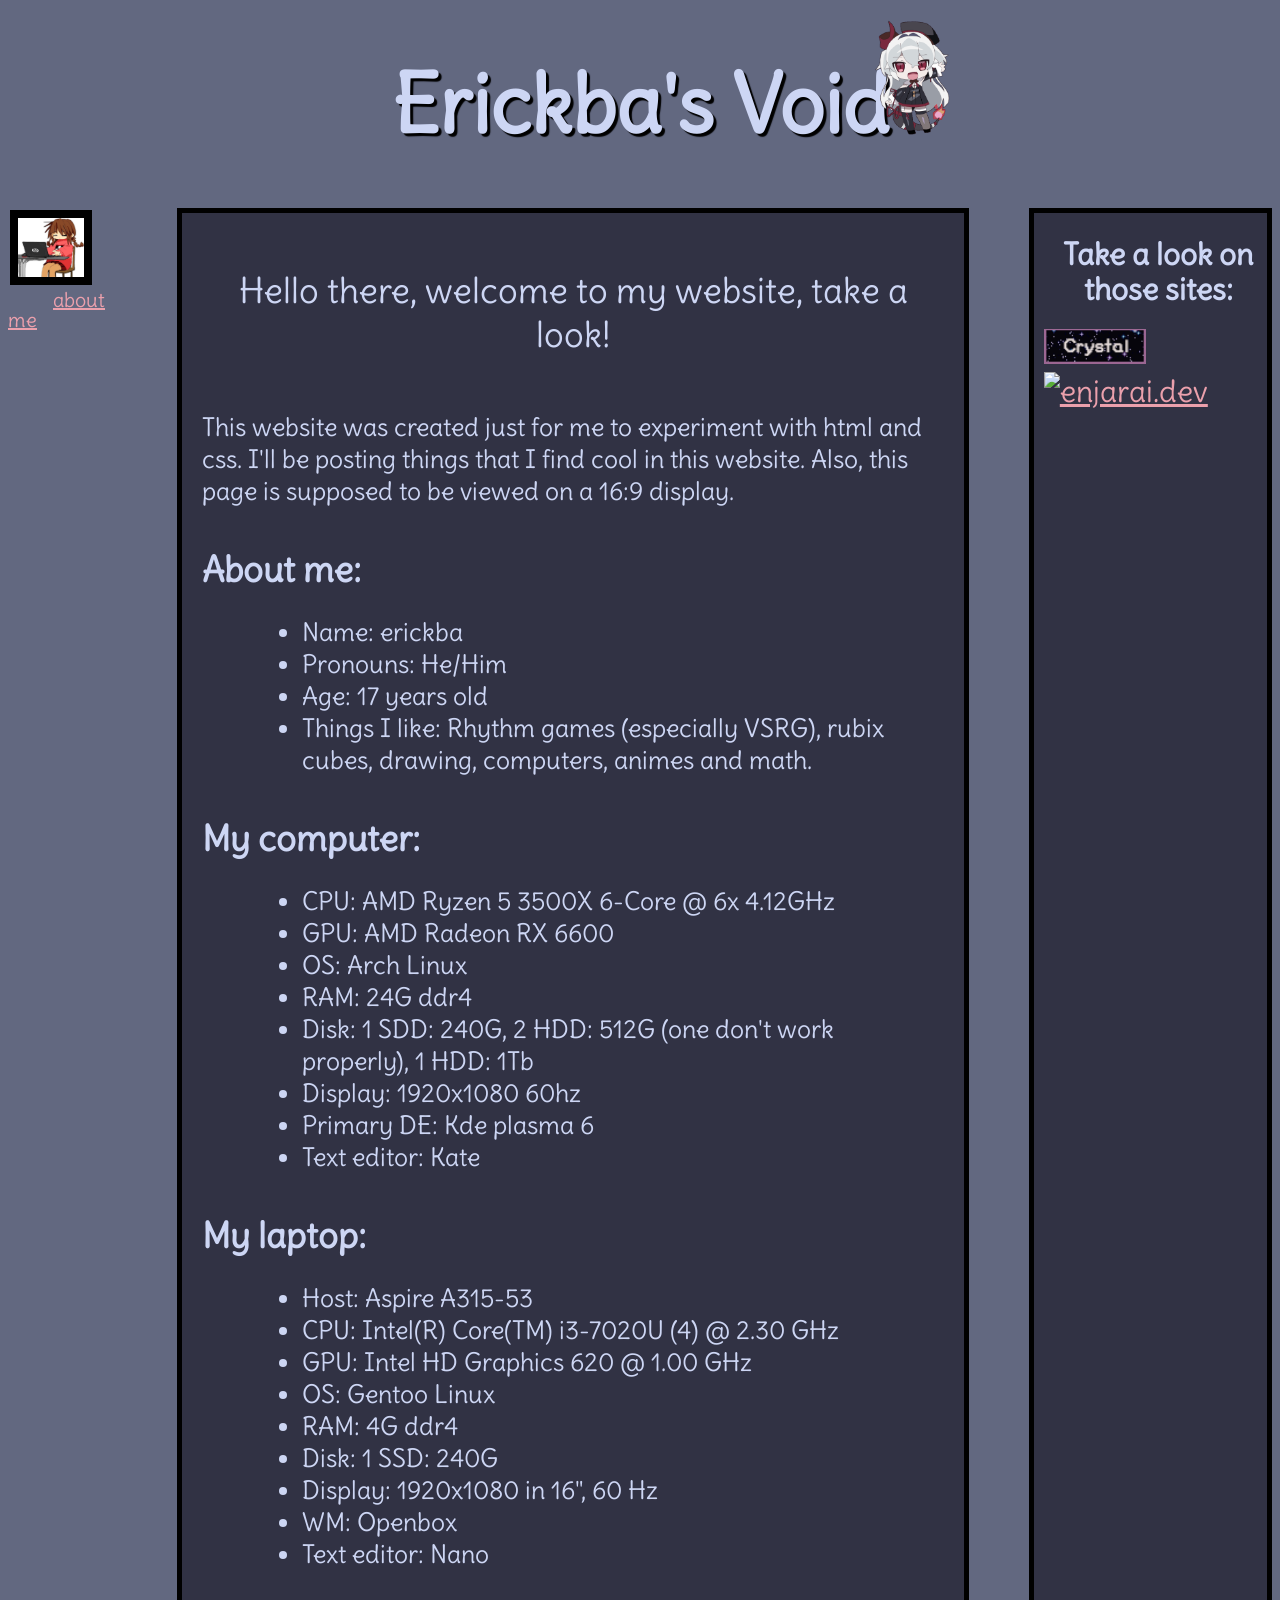
==== index.html @ ce29718e "MORE BUTTONS!" ====
<!doctype html>
<html lang="en-US">
  <head>

    <meta charset="utf-8" />
    <meta name="viewport" content="width=device-width" />

    <title>-erickba`s void-</title>

    <link href="styles/style.css" rel="stylesheet" />
    <link href="styles/colors.css" rel="stylesheet" />
    <link rel="preconnect" href="https://fonts.googleapis.com" />
    <link rel="preconnect" href="https://fonts.gstatic.com" crossorigin />
    <link
  href="https://fonts.googleapis.com/css2?family=Delius&display=swap" rel="stylesheet" />

  </head>

  <body>

      <h1 class="Title1">
        Erickba's Void

<!-- left -->
	
	<a href="https://www.tumblr.com/colinarmistead/tagged/moe">
	<img
         id="GifMoe1"
         alt="cute moe dancing"
         src="Images/moe-colinarmistead.webp" />
	</a>
 
     </h1>

      <div class="box">
        <div class="left1">
            <ul class="informacao left1">
              <img
                class="ImagePfp"
                alt="Madotsuki from uminiki pfp"
                src="Images/pfp.jpg" />
              <li> <a id="aboutme" href="aboutme.html">about me </a> </li>
            </ul>
        </div>                      <!-- end do left -->

<!-- second -->

        <div class="second">
    <p class="second">
    Hello there, welcome to my website, take a look!
    </p>

    <p>
      This website was created just for me to experiment with html and css. I'll be posting things that I find cool in this website. Also, this page is supposed to be viewed on a 16:9 display.
    </p>

      <h1 class="aboutmetext">
        About me:
      </h1>

      <ul class="aboutmetext">
        <li>Name: erickba</li>
        <li>Pronouns: He/Him</li>
        <li>Age: 17 years old</li>
        <li>Things I like: Rhythm games (especially VSRG), rubix cubes, drawing, computers, animes and math.</li>
      </ul>

      <h1 class="aboutmetext">
        My computer:
      </h1>

       <ul class="aboutmetext">
        <li>CPU: AMD Ryzen 5 3500X 6-Core @ 6x 4.12GHz</li>
        <li>GPU: AMD Radeon RX 6600</li>
        <li>OS: Arch Linux</li>
        <li>RAM: 24G ddr4</li>
        <li>Disk: 1 SDD: 240G, 2 HDD: 512G (one don't work properly), 1 HDD: 1Tb</li>
        <li>Display: 1920x1080 60hz</li>
        <li>Primary DE: Kde plasma 6</li>
        <li>Text editor: Kate</li>
      </ul>

      <h1 class="aboutmetext">
        My laptop:
      </h1>
       <ul class="aboutmetext">
          <li>Host: Aspire A315-53</li>
          <li>CPU: Intel(R) Core(TM) i3-7020U (4) @ 2.30 GHz</li>
          <li>GPU: Intel HD Graphics 620 @ 1.00 GHz</li>
          <li>OS: Gentoo Linux</li>
          <li>RAM: 4G ddr4</li>
          <li>Disk: 1 SSD: 240G</li>
          <li>Display: 1920x1080 in 16", 60 Hz</li>
          <li>WM: Openbox</li>
          <li>Text editor: Nano</li>
       </ul>

        </div>    <!-- end do second -->

<!-- right1 -->

        <div class="right1">
	 <h1 class="right1">Take a look on those sites:</h1>

	<a href="https://crystal.tilde.institute/">
	 <img
	  alt="crystal.tilde.institute"
	  class="badge-right1"
	  src="Images/crystal.gif" </img>
	</a>

	<a href="https://enjarai.dev" target="_blank">
	<img
	 class="badge-right1" 
	 src="https://enjarai.dev/assets/my-button.png"
	 alt="enjarai.dev"/>
	</a>
	
        </div>    <!-- end do right -->

      </div> <!-- end do box -->


  </body>
</html>
---- styles/style.css ----
html {
    font-size: 30px;
    font-family: "Delius", cursive;
}

body {

}

.informacao {
    list-style-type: none;
    padding: 0px;
}

            /* Aboutme page */

ul.aboutme {
    float: right;
    padding: 10px 20px 20px 20px;
    border: none;
    width: 1000px;
    margin: 100px;
}

img.aboutme{
    float: inline-start;
}

.aboutme {
    padding: 10px 20px 20px 20px;
    border: 6px solid black;
    width: auto;
}

img.madotsuki {
    width: 30%;
    height: auto;
    border: 10px solid black;
}

#goback1 {
    line-height: 100px;
    margin: 30px;
}

            /* Principal Page */

h1.Title1 {
    font-size: 80px;
    text-align: center;
    text-shadow: 3px 3px 1px black;
}

h1.abouttitle {
    text-align: center;
}

            /* Flexboxes to align */

.box {
    width: 100%;
    display: flex;
    row-gap: 10px;
    column-gap: 2em;
    border: none;
}

.left1 {
    flex-basis: 14%;
    font-size: 20px;
    line-height: 20px;
    margin: 0px;
}

.second {
    text-align: center;
    flex-basis: 1200px;
    font-size: 25px;
    padding: 10px 20px 20px 20px;
    border: 5px solid black;
    text-align: left;
}

.right1 {
    padding: 2px 2px 2px 10px;
    border: 5px solid black;
}

h1.right1 {
    border: 0;
    flex-basis: 15%;
    margin-left: 0px;
    font-size: 30px;
    line-height: 35px;
    text-align: center;
}

img.badge-right1 {
    width: 46%;	
    height: auto;
}

p.second{
    text-align: center;
    font-size: 35px;
    border: 0px;
}

img.ImagePfp {
    border: 8px solid black;
    margin: 2%;
    width: 60%;
    height: auto;
}

#GifMoe1 {
    position: absolute;
    right: 25%;
    top: 2%;
    width: 7%;
    height: auto;
}

#aboutme {
    margin: 45px;
}

h1.aboutmetext {
    text-align: left;
    font-size: 35px;
    margin-top: 40px;
    margin-bottom: 20px;
}

ul.aboutmetext {
    margin-left: 60px;
}

img.esqueleto {
    margin: -100px 1600px
}
---- styles/colors.css ----
html {
    background-color: #626880;
}

ul.aboutme, h1.Title1, .aboutme, h1.abouttitle, .box, .second {
    color: #cdd6f4;
}

a{
    color: #eba0ac;
}

.left1 {
    color: pink;
}

.right1 {
    color: #cdd6f4;
}

.second, .aboutme, .right1 {
    background-color: #313244;
}
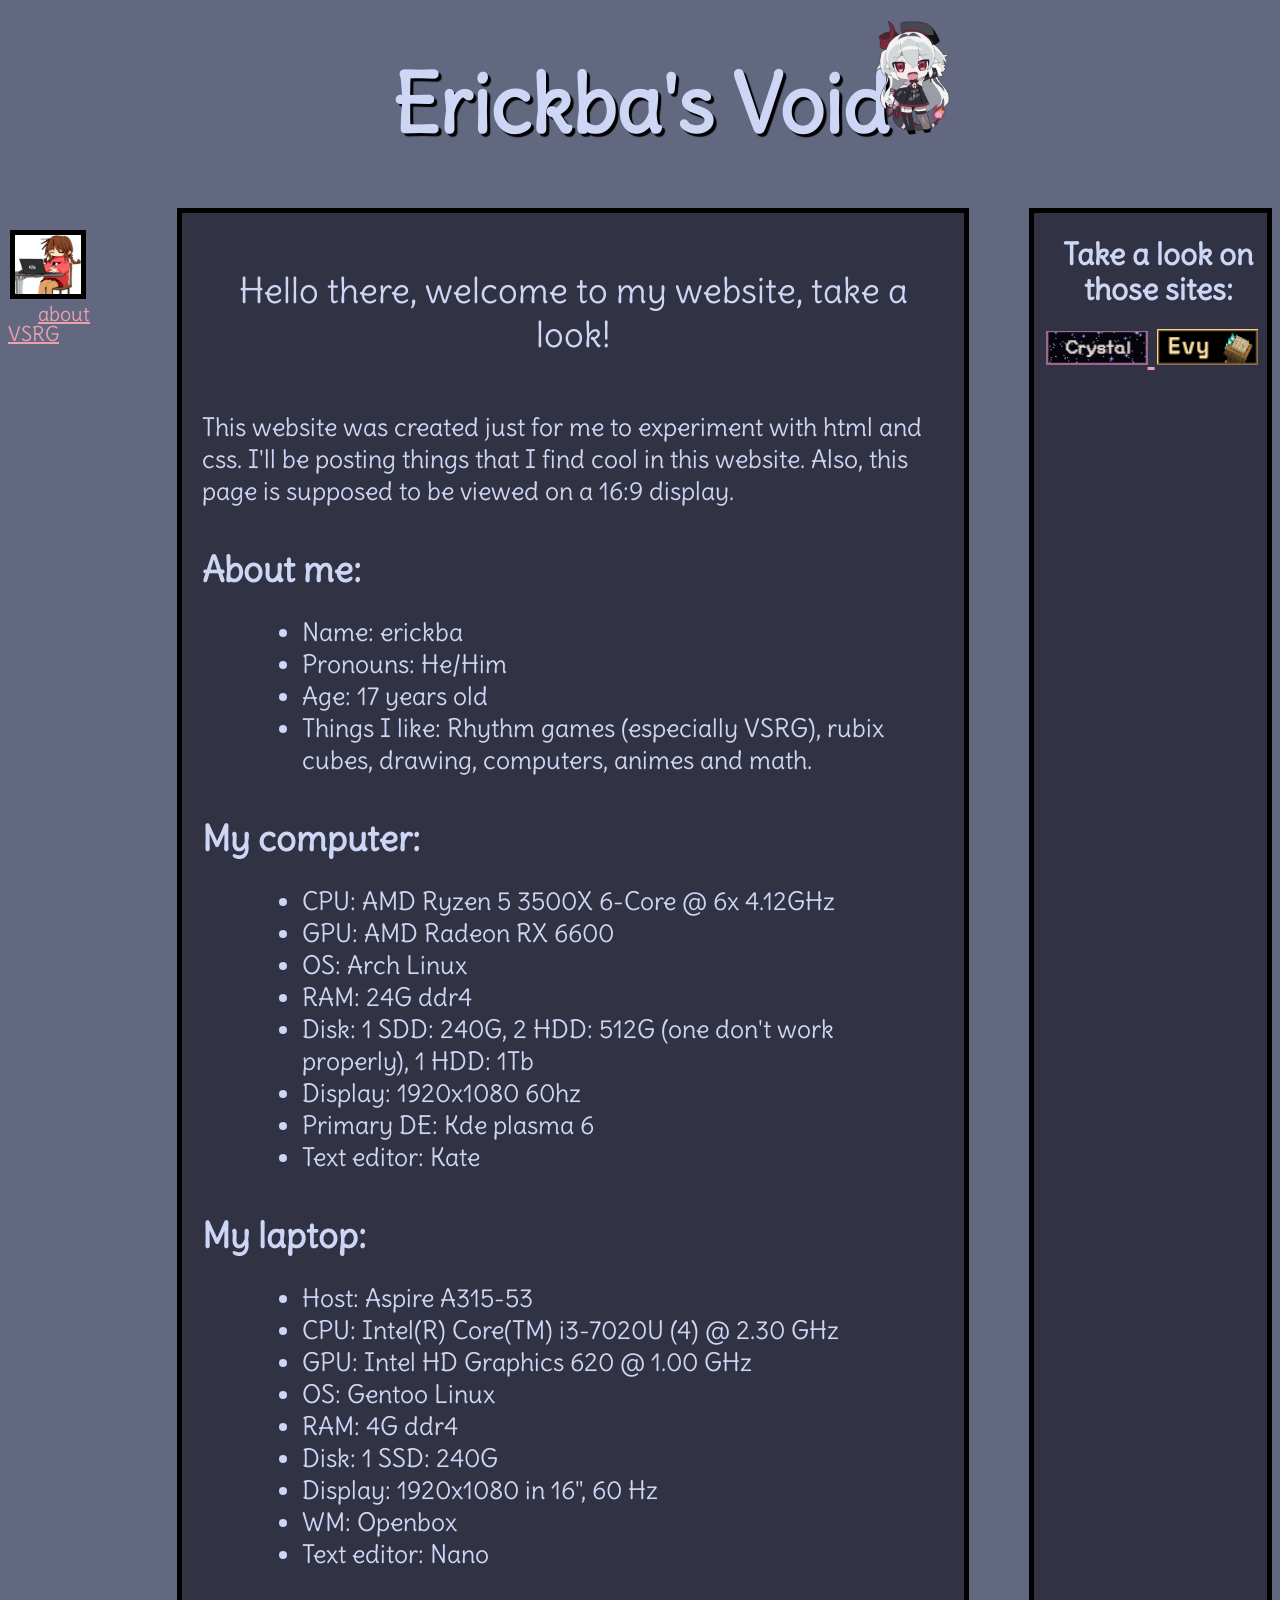
==== commit 37d50357: "More fixes on button, etc." ====
--- a/index.html
+++ b/index.html
@@ -36,10 +36,10 @@
         <div class="left1">
             <ul class="informacao left1">
               <img
-                class="ImagePfp"
+                class="Image-common"
                 alt="Madotsuki from uminiki pfp"
                 src="Images/pfp.jpg" />
-              <li> <a id="aboutme" href="aboutme.html">about me </a> </li>
+              <li> <a id="VSRG" href="aboutme.html">about VSRG</a> </li>
             </ul>
         </div>                      <!-- end do left -->
 
@@ -102,7 +102,7 @@
         <div class="right1">
 	 <h1 class="right1">Take a look on those sites:</h1>
 
-	<a href="https://crystal.tilde.institute/">
+	<a href="https://crystal.tilde.institute">
 	 <img
 	  alt="crystal.tilde.institute"
 	  class="badge-right1"
@@ -112,7 +112,7 @@
 	<a href="https://enjarai.dev" target="_blank">
 	<img
 	 class="badge-right1" 
-	 src="https://enjarai.dev/assets/my-button.png"
+	 src="Images/evy.png"
 	 alt="enjarai.dev"/>
 	</a>
 	
--- a/styles/style.css
+++ b/styles/style.css
@@ -69,7 +69,13 @@
     flex-basis: 14%;
     font-size: 20px;
     line-height: 20px;
-    margin: 0px;
+}
+
+img.Image-common {
+    border: 5px solid black;
+    margin: 2%;
+    width: 60%;
+    height: auto;
 }
 
 .second {
@@ -98,19 +104,13 @@
 img.badge-right1 {
     width: 46%;	
     height: auto;
+    margin-left: 2px;
 }
 
 p.second{
     text-align: center;
     font-size: 35px;
     border: 0px;
-}
-
-img.ImagePfp {
-    border: 8px solid black;
-    margin: 2%;
-    width: 60%;
-    height: auto;
 }
 
 #GifMoe1 {
@@ -121,8 +121,8 @@
     height: auto;
 }
 
-#aboutme {
-    margin: 45px;
+#VSRG {
+    margin: 30px;
 }
 
 h1.aboutmetext {
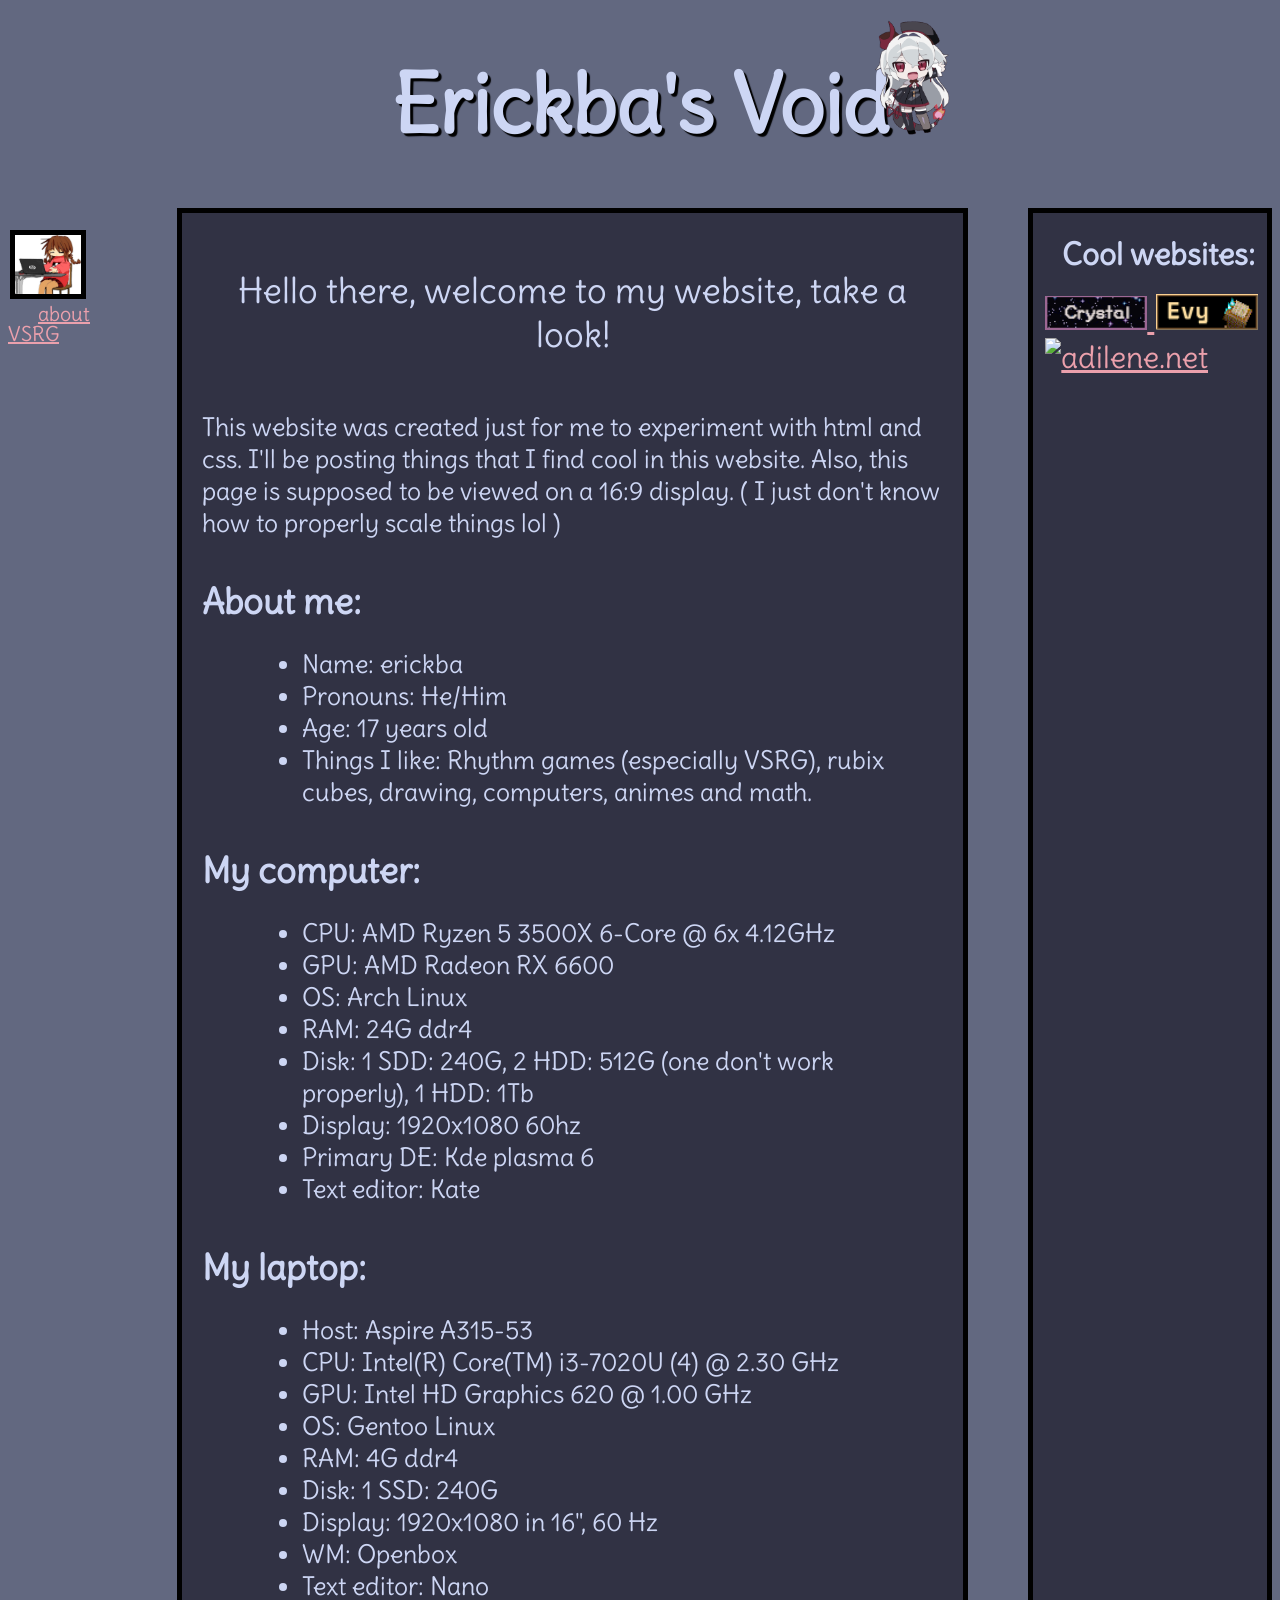
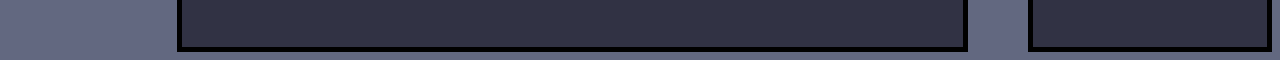
==== commit 1bb97c04: "idk just more buttons and fixes" ====
--- a/index.html
+++ b/index.html
@@ -51,7 +51,7 @@
     </p>
 
     <p>
-      This website was created just for me to experiment with html and css. I'll be posting things that I find cool in this website. Also, this page is supposed to be viewed on a 16:9 display.
+      This website was created just for me to experiment with html and css. I'll be posting things that I find cool in this website. Also, this page is supposed to be viewed on a 16:9 display. ( I just don't know how to properly scale things lol )
     </p>
 
       <h1 class="aboutmetext">
@@ -100,7 +100,7 @@
 <!-- right1 -->
 
         <div class="right1">
-	 <h1 class="right1">Take a look on those sites:</h1>
+	 <h1 class="right1">Cool websites:</h1>
 
 	<a href="https://crystal.tilde.institute">
 	 <img
@@ -115,6 +115,13 @@
 	 src="Images/evy.png"
 	 alt="enjarai.dev"/>
 	</a>
+
+	<a href="https://adilene.net/">
+	 <img
+	 class="badge-right1"
+	 src="https://adilene.net/images/sitebutton.gif"
+	 alt="adilene.net" />
+	</a>
 	
         </div>    <!-- end do right -->
 
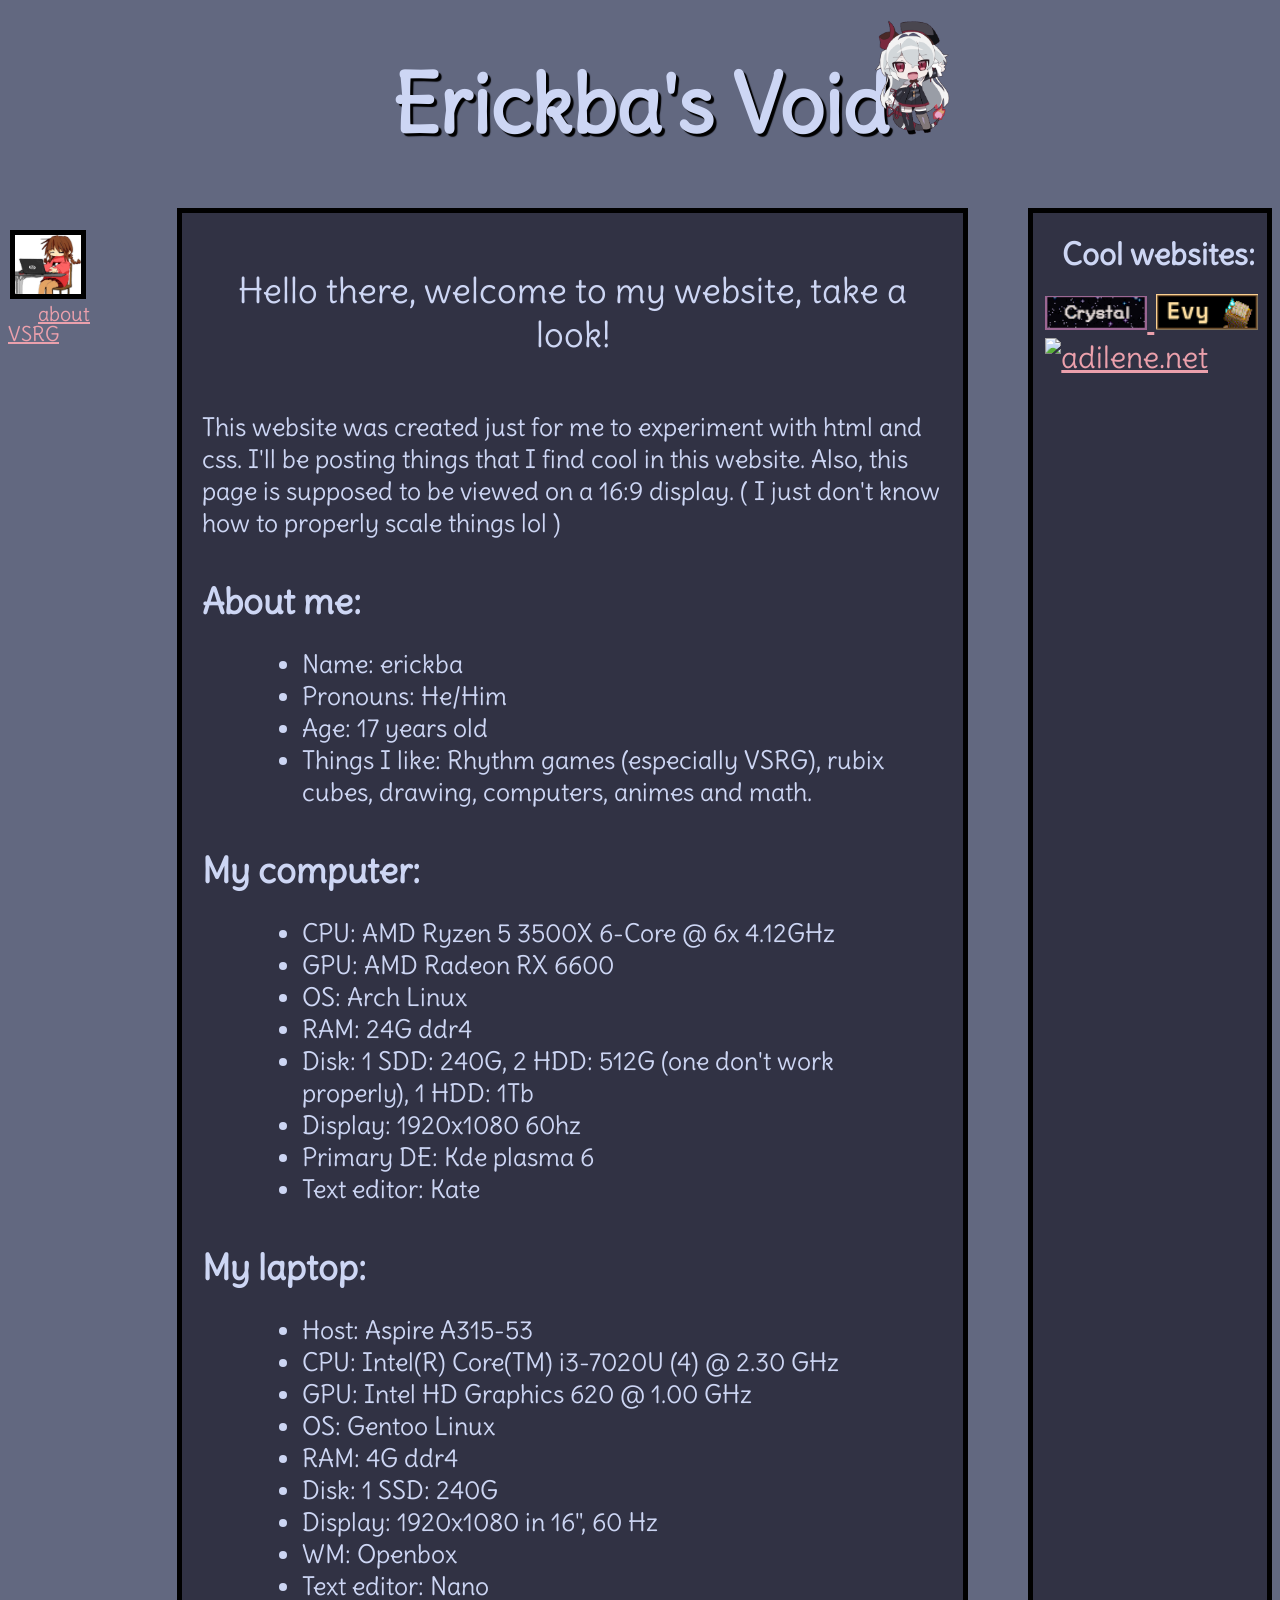
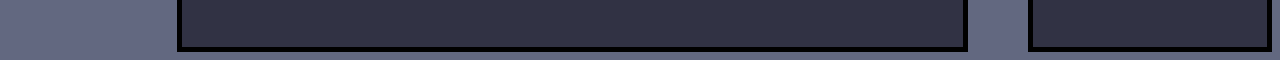
==== commit daceefa4: "Create the page about VSRG" ====
--- a/index.html
+++ b/index.html
@@ -39,7 +39,7 @@
                 class="Image-common"
                 alt="Madotsuki from uminiki pfp"
                 src="Images/pfp.jpg" />
-              <li> <a id="VSRG" href="aboutme.html">about VSRG</a> </li>
+              <li> <a id="VSRG" href="VSRG.html">about VSRG</a> </li>
             </ul>
         </div>                      <!-- end do left -->
 
--- a/styles/style.css
+++ b/styles/style.css
@@ -12,30 +12,35 @@
     padding: 0px;
 }
 
-            /* Aboutme page */
+            /* VSRG page */
 
-ul.aboutme {
-    float: right;
-    padding: 10px 20px 20px 20px;
-    border: none;
-    width: 1000px;
-    margin: 100px;
-}
-
-img.aboutme{
+img.VSRG{
     float: inline-start;
 }
 
-.aboutme {
+.VSRG {
     padding: 10px 20px 20px 20px;
     border: 6px solid black;
     width: auto;
+    display: flex;
+    row-gap: 4px;
+    column-gap: 1em;
+}
+
+.VSRGtext {
+    width: 100%;
+    margin-left: 10px;
+}
+
+#VSRGtitle {
+    text-align: center;
+    font-size: 35px;
 }
 
 img.madotsuki {
     width: 30%;
     height: auto;
-    border: 10px solid black;
+    border: 5px solid black;
 }
 
 #goback1 {
--- a/styles/colors.css
+++ b/styles/colors.css
@@ -2,7 +2,7 @@
     background-color: #626880;
 }
 
-ul.aboutme, h1.Title1, .aboutme, h1.abouttitle, .box, .second {
+ul.VSRG, h1.Title1, .VSRG, h1.abouttitle, .box, .second {
     color: #cdd6f4;
 }
 
@@ -18,6 +18,6 @@
     color: #cdd6f4;
 }
 
-.second, .aboutme, .right1 {
+.second, .VSRG, .right1 {
     background-color: #313244;
 }
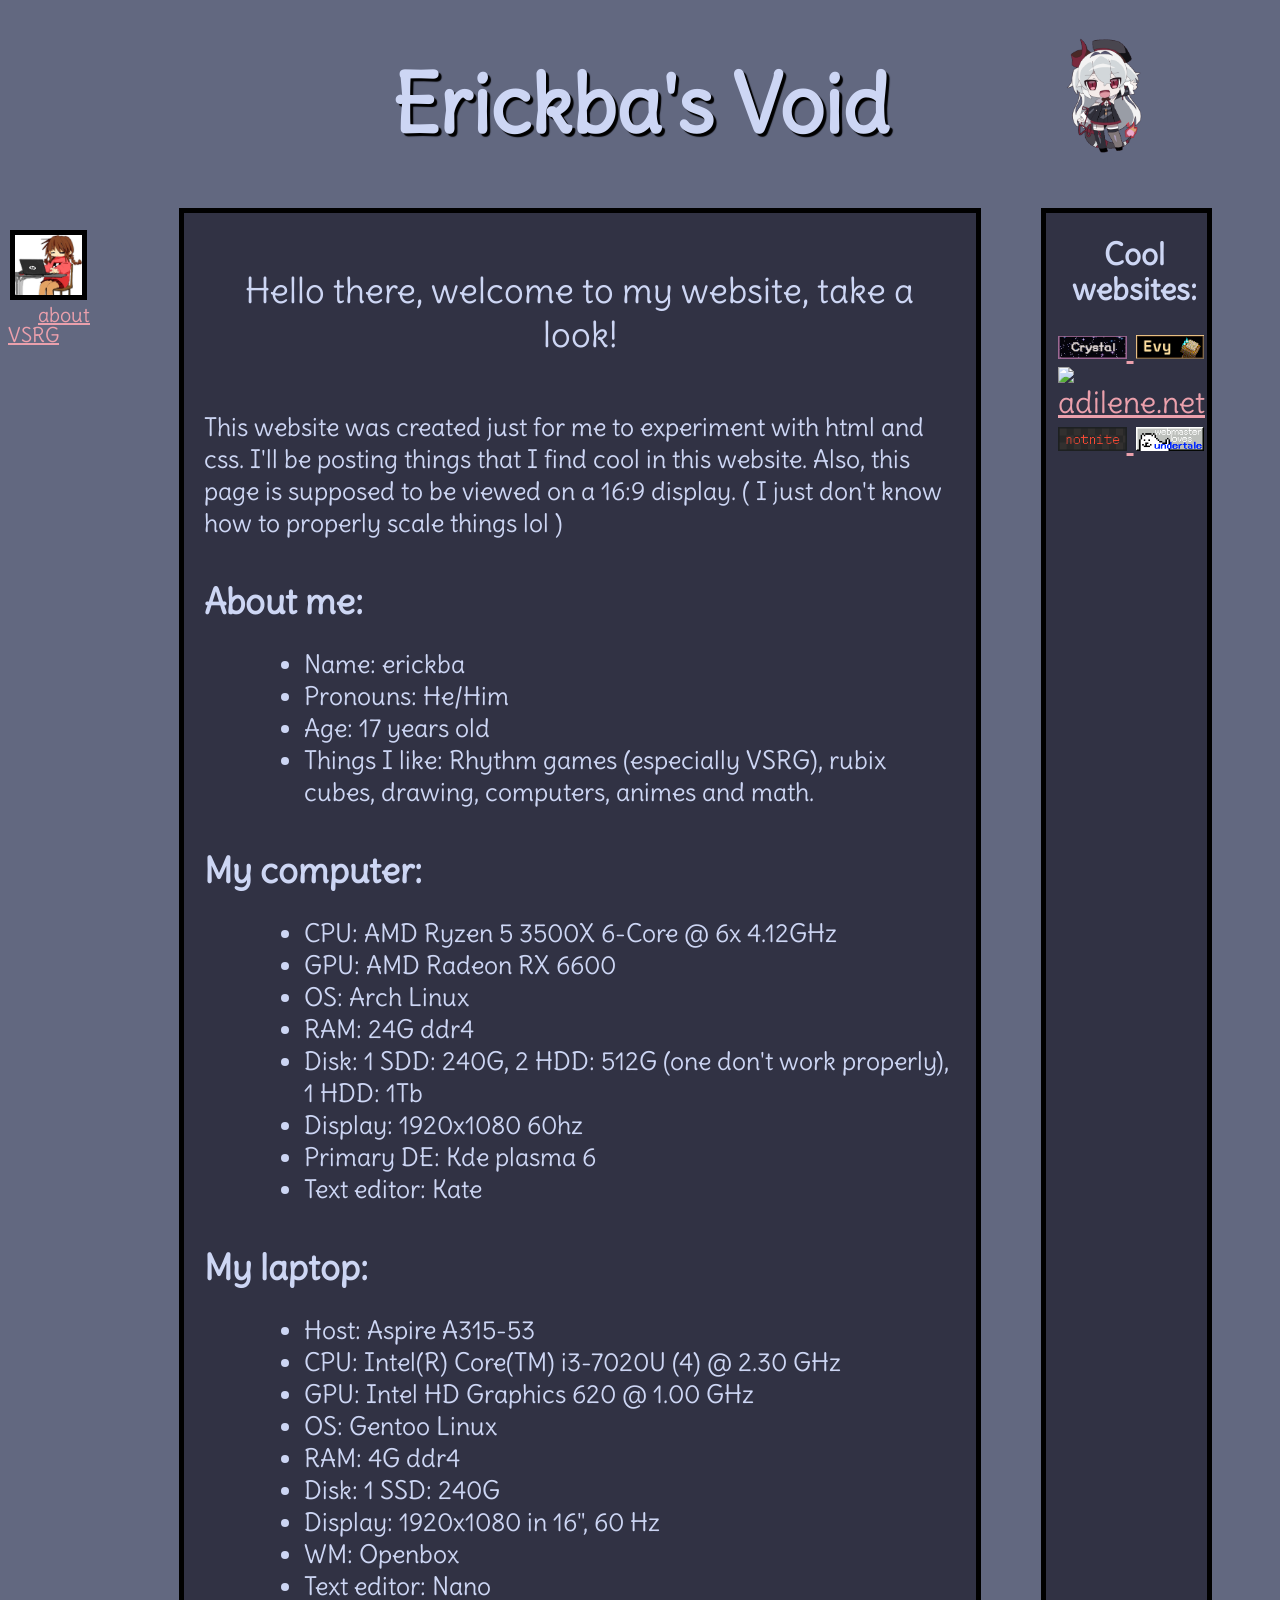
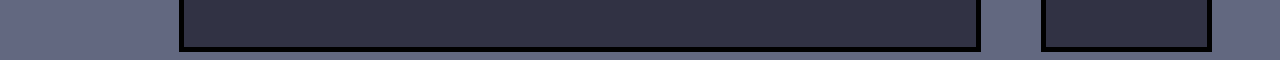
==== commit 6411f977: "Add more buttons + fix some of the index layout" ====
--- a/index.html
+++ b/index.html
@@ -122,6 +122,18 @@
 	 src="https://adilene.net/images/sitebutton.gif"
 	 alt="adilene.net" />
 	</a>
+
+	<a href="https://notnite.com/">
+	 <img
+	 class="badge-right1"
+	 src="Images/notnite.png"
+	 alt="notnite.com" />
+
+	<a href="https://undertale.com/">
+         <img
+	 class="badge-right1"
+         src="Images/undertale.gif"
+         alt="undertale.com" />
 	
         </div>    <!-- end do right -->
 
--- a/styles/style.css
+++ b/styles/style.css
@@ -95,11 +95,12 @@
 .right1 {
     padding: 2px 2px 2px 10px;
     border: 5px solid black;
+    flex-shrink: 6;
 }
 
 h1.right1 {
     border: 0;
-    flex-basis: 15%;
+    flex-basis: 10%;
     margin-left: 0px;
     font-size: 30px;
     line-height: 35px;
@@ -120,8 +121,8 @@
 
 #GifMoe1 {
     position: absolute;
-    right: 25%;
-    top: 2%;
+    right: 10%;
+    top: 4%;
     width: 7%;
     height: auto;
 }
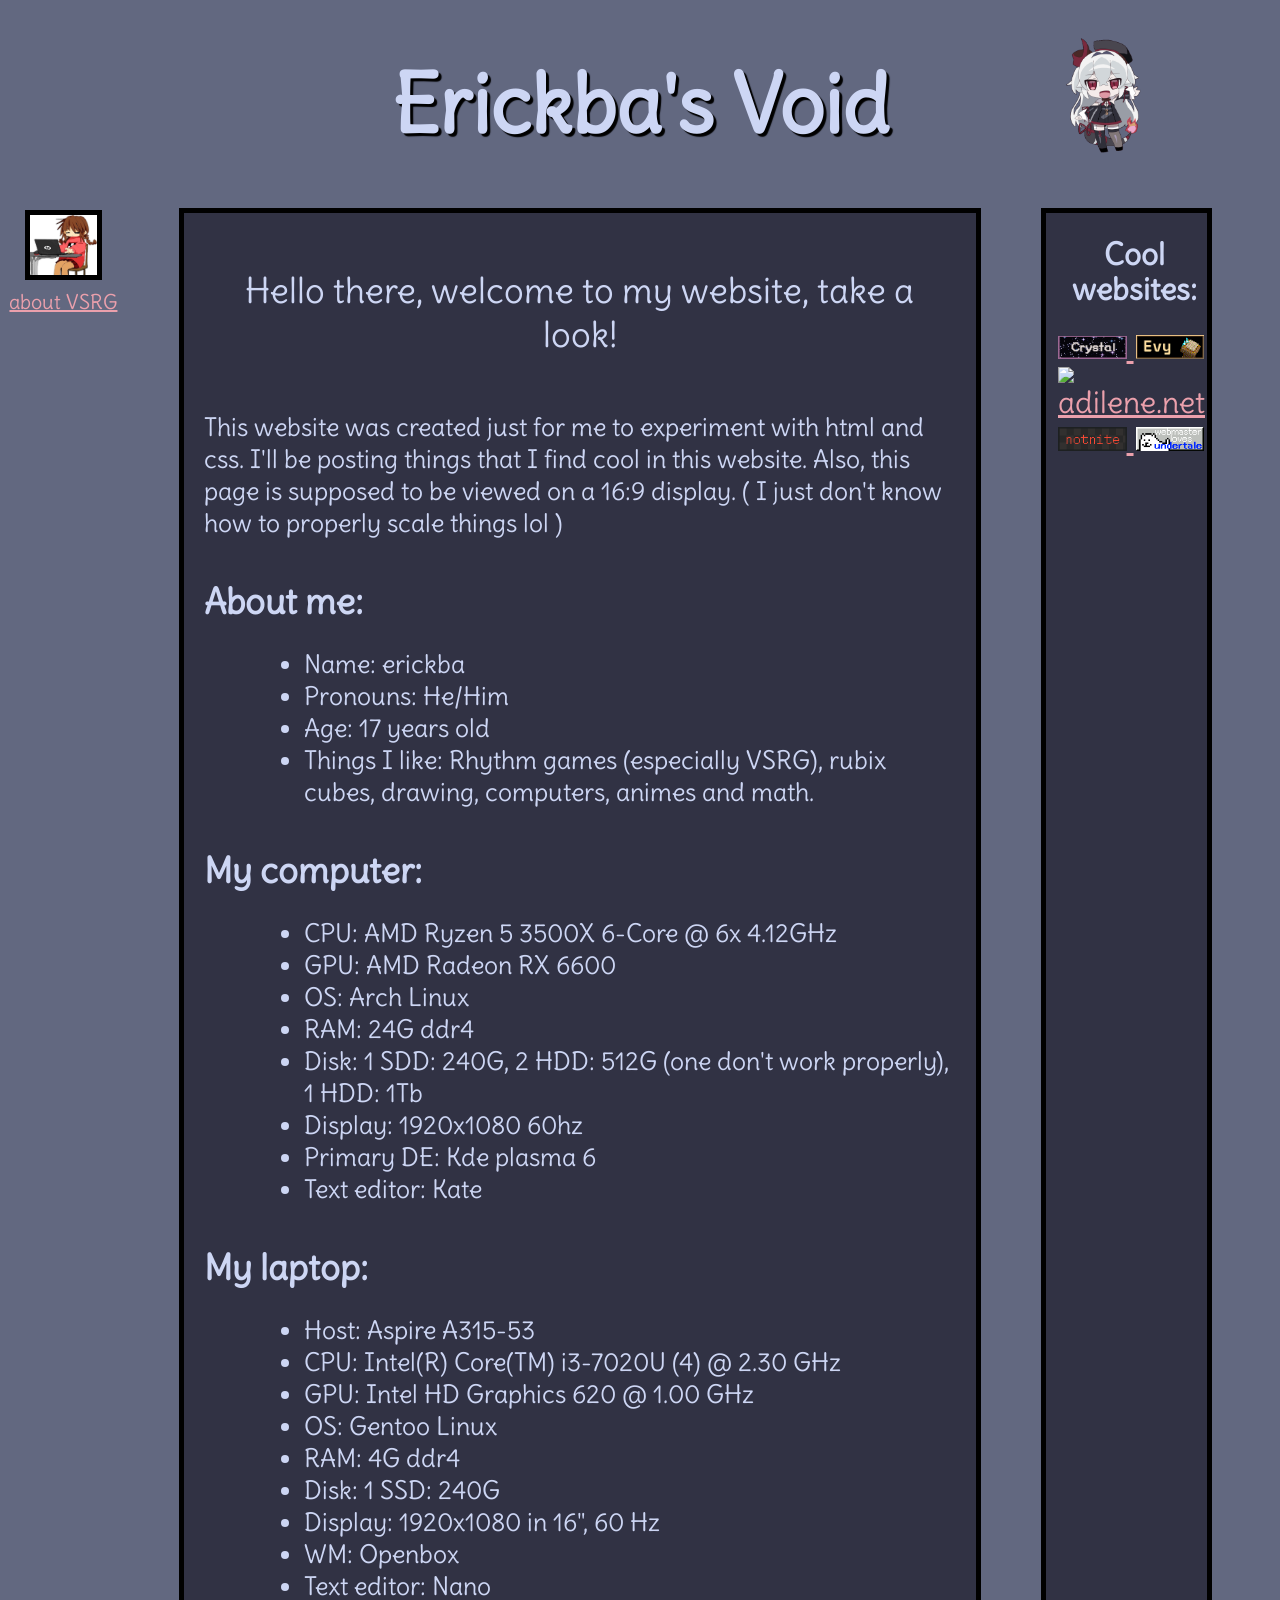
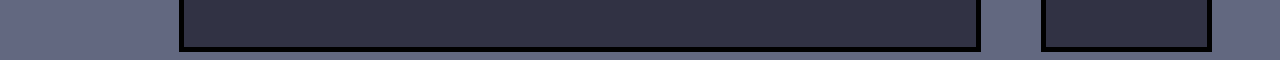
==== commit 6756b830: "more stetic changes" ====
--- a/index.html
+++ b/index.html
@@ -23,24 +23,17 @@
 
 <!-- left -->
 	
-	<a href="https://www.tumblr.com/colinarmistead/tagged/moe">
-	<img
-         id="GifMoe1"
-         alt="cute moe dancing"
-         src="Images/moe-colinarmistead.webp" />
-	</a>
- 
      </h1>
 
       <div class="box">
         <div class="left1">
-            <ul class="informacao left1">
-              <img
+           
+	   <div><img
                 class="Image-common"
                 alt="Madotsuki from uminiki pfp"
-                src="Images/pfp.jpg" />
-              <li> <a id="VSRG" href="VSRG.html">about VSRG</a> </li>
-            </ul>
+                src="Images/pfp.jpg"/>
+	   </div>
+	<p> <a id="VSRGlink" href="VSRG.html">about VSRG </a> </p>
         </div>                      <!-- end do left -->
 
 <!-- second -->
@@ -101,6 +94,13 @@
 
         <div class="right1">
 	 <h1 class="right1">Cool websites:</h1>
+	
+	<a href="https://www.tumblr.com/colinarmistead/tagged/moe">
+	<img
+         id="GifMoe1"
+         alt="cute moe dancing"
+         src="Images/moe-colinarmistead.webp" />
+	</a>
 
 	<a href="https://crystal.tilde.institute">
 	 <img
--- a/styles/style.css
+++ b/styles/style.css
@@ -73,7 +73,13 @@
 .left1 {
     flex-basis: 14%;
     font-size: 20px;
-    line-height: 20px;
+    line-height: 0px;
+    justify-content: center;
+    text-align:center;
+}
+
+#VSRGlink {
+    margin-top = 0;
 }
 
 img.Image-common {
@@ -127,10 +133,6 @@
     height: auto;
 }
 
-#VSRG {
-    margin: 30px;
-}
-
 h1.aboutmetext {
     text-align: left;
     font-size: 35px;
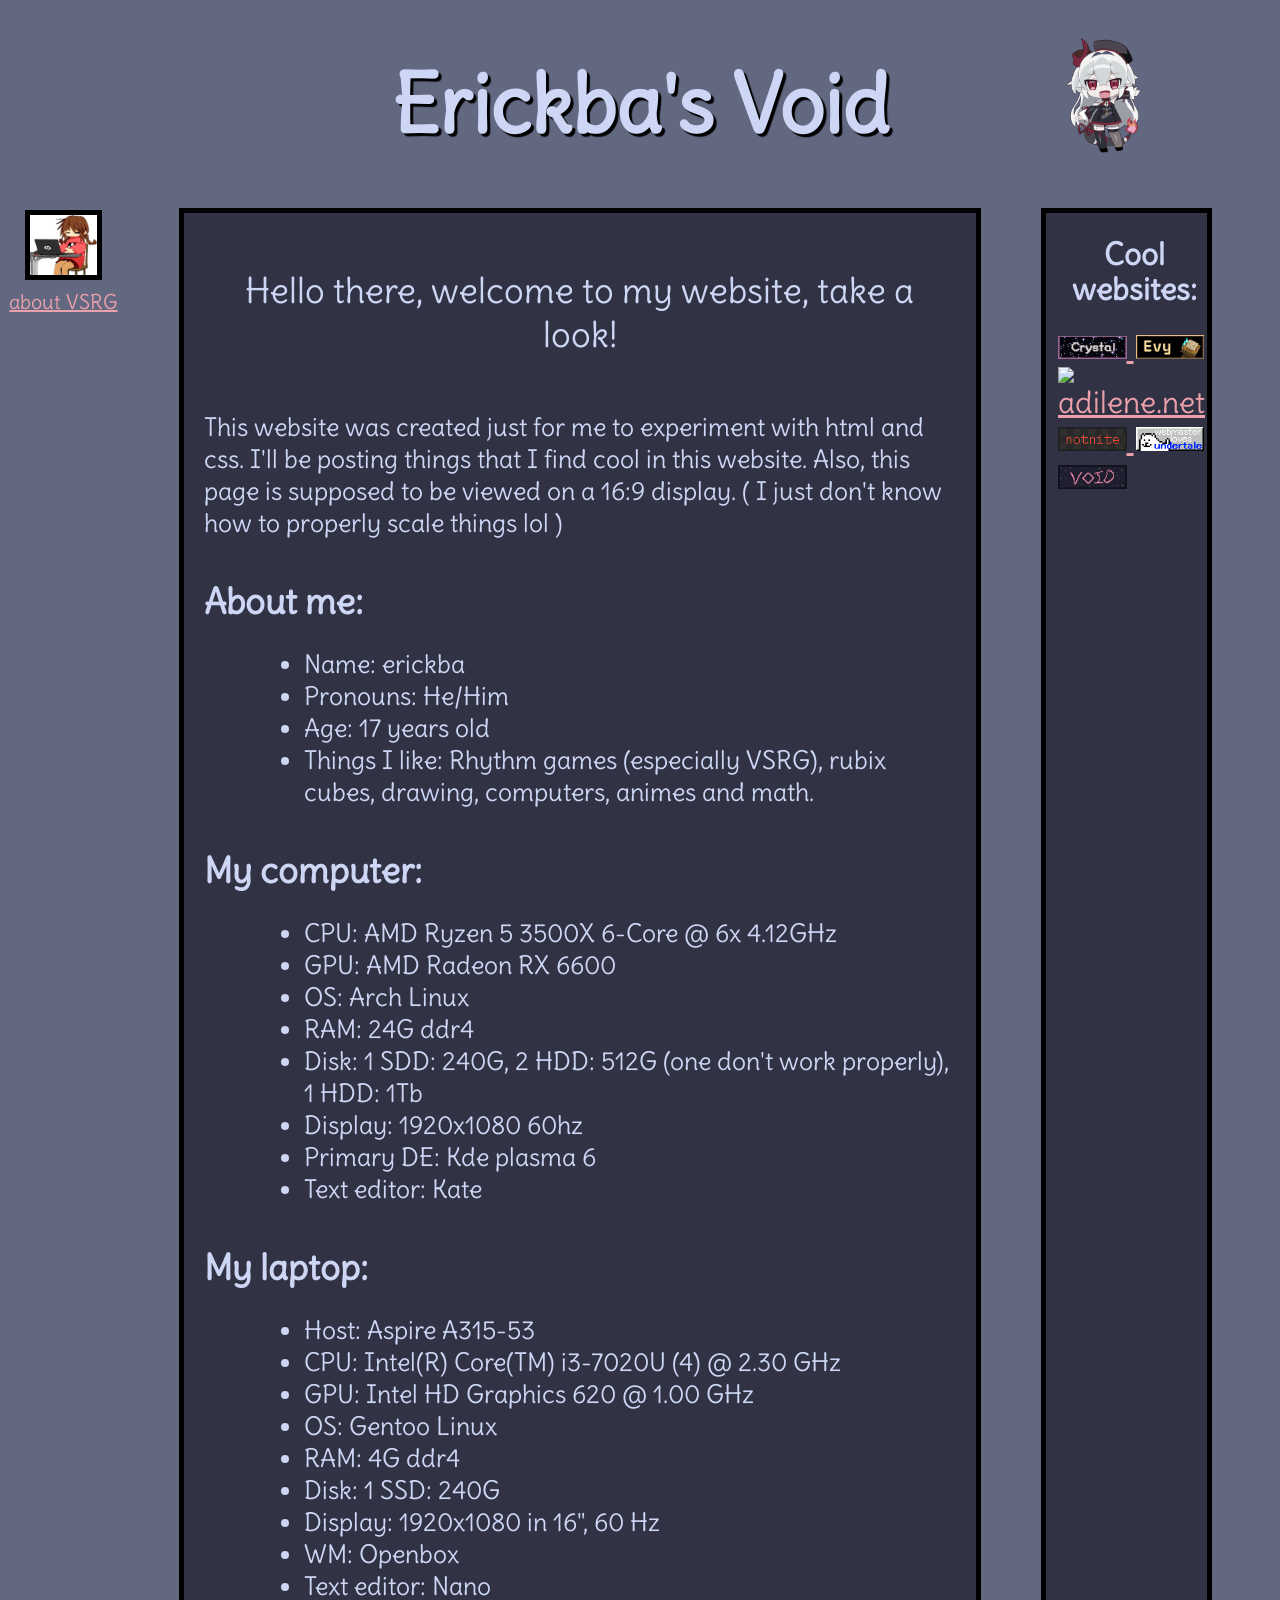
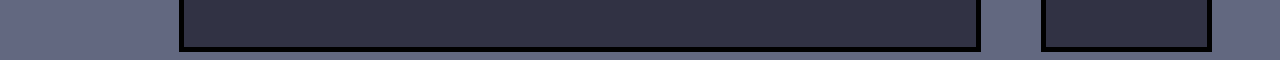
==== commit 285fe942: "add my own banner (will replace it eventually, I didn't really like it)" ====
--- a/index.html
+++ b/index.html
@@ -134,6 +134,12 @@
 	 class="badge-right1"
          src="Images/undertale.gif"
          alt="undertale.com" />
+
+    <a href="">
+         <img
+	 class="badge-right1"
+         src="Images/my-baner.gif"
+         alt="my-own-baner" />
 	
         </div>    <!-- end do right -->
 
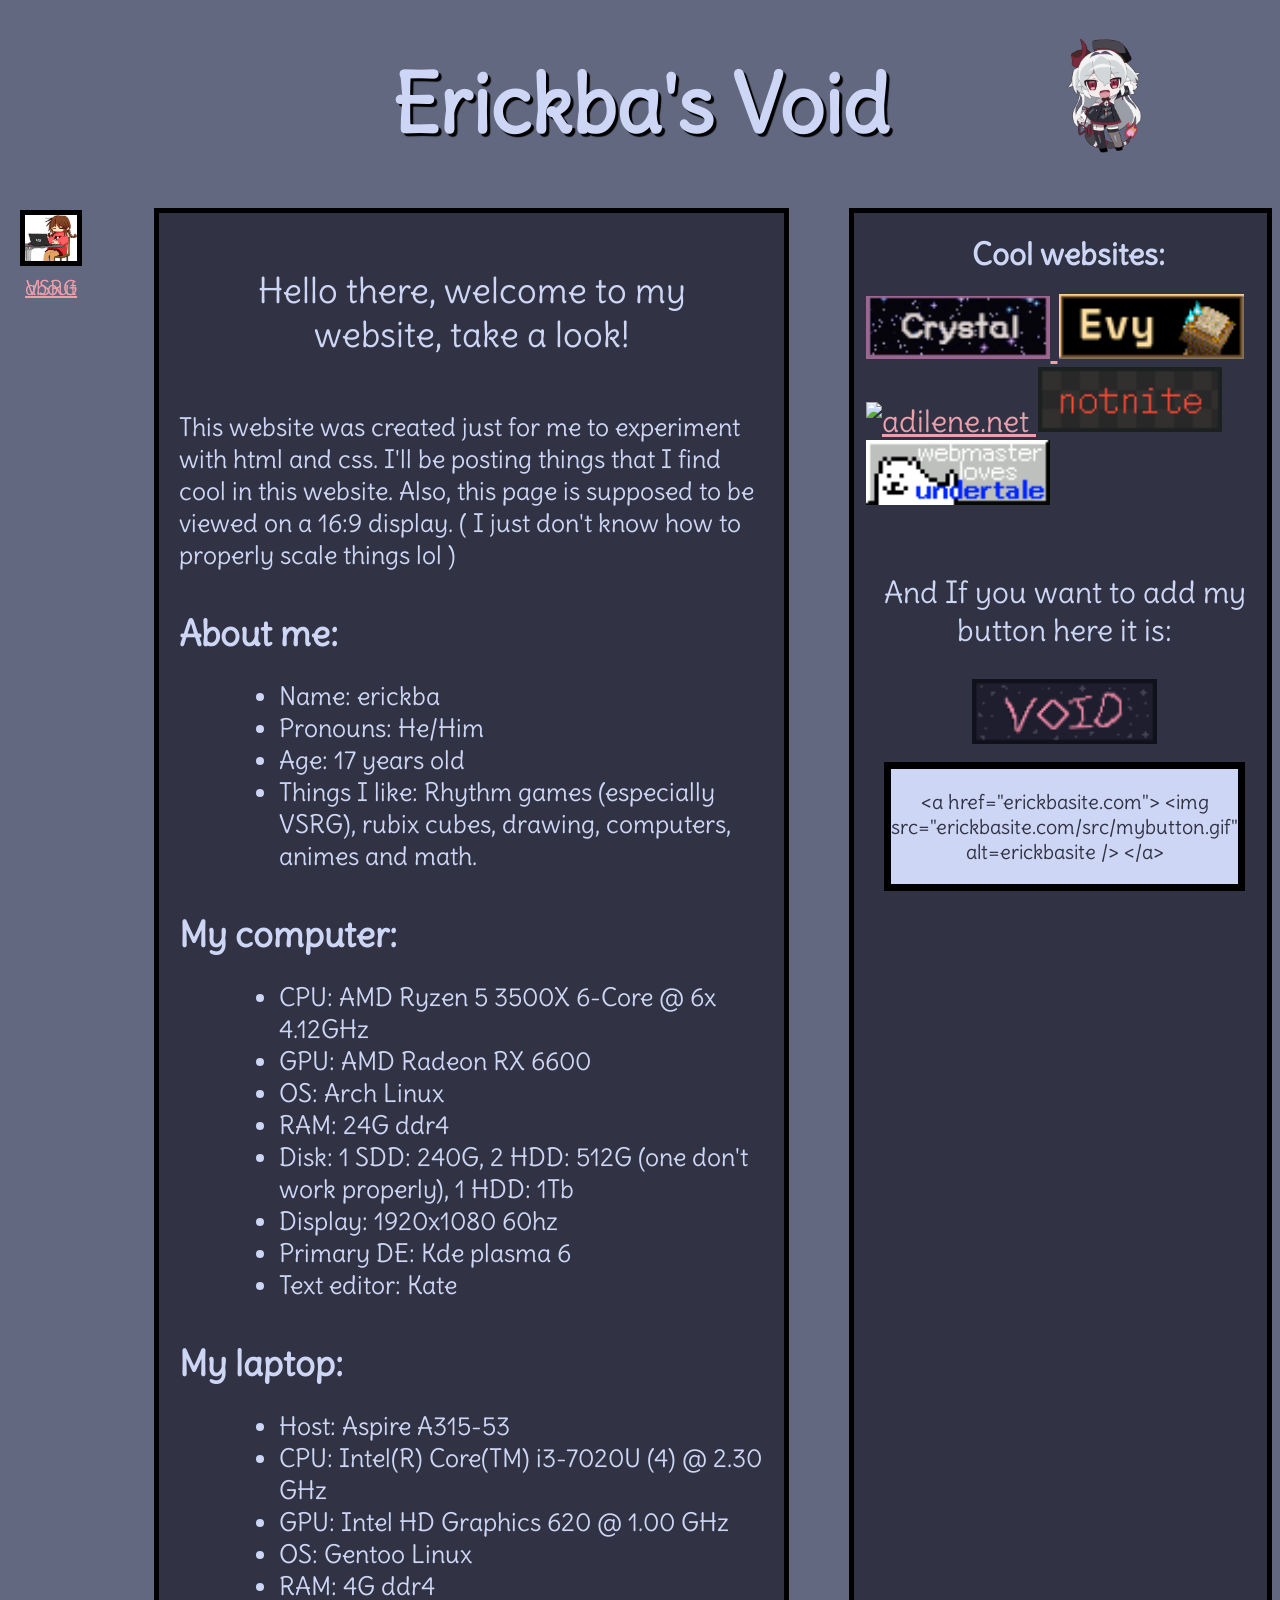
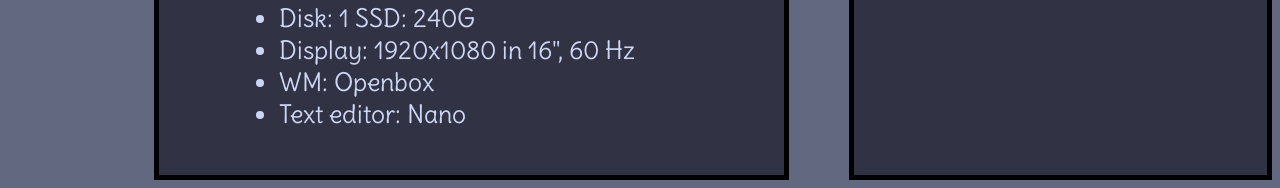
==== commit 11e98cf9: "add option to if someone want to add my button to their site" ====
--- a/index.html
+++ b/index.html
@@ -128,19 +128,29 @@
 	 class="badge-right1"
 	 src="Images/notnite.png"
 	 alt="notnite.com" />
+	</a>
 
 	<a href="https://undertale.com/">
          <img
 	 class="badge-right1"
          src="Images/undertale.gif"
          alt="undertale.com" />
+	</a>
 
-    <a href="">
+	<div class="mybutton">
+   <p> And If you want to add my button here it is: </p>
+    	<a href="">
          <img
-	 class="badge-right1"
+	 id="mybutton"
          src="Images/my-baner.gif"
          alt="my-own-baner" />
-	
+	</a>
+
+	<div id="buttontext">
+	<p> &lta href="erickbasite.com"&gt &ltimg src="erickbasite.com/src/mybutton.gif" alt=erickbasite /&gt &lt/a&gt  </p>
+	</div>
+	</div>
+
         </div>    <!-- end do right -->
 
       </div> <!-- end do box -->
--- a/styles/style.css
+++ b/styles/style.css
@@ -101,7 +101,7 @@
 .right1 {
     padding: 2px 2px 2px 10px;
     border: 5px solid black;
-    flex-shrink: 6;
+    flex-shrink: 10;
 }
 
 h1.right1 {
@@ -117,6 +117,24 @@
     width: 46%;	
     height: auto;
     margin-left: 2px;
+}
+
+.mybutton {
+    display: flex;
+    text-align: center;
+    flex-direction: column;
+    justify-content: center;
+    margin-top: 30px;
+}
+
+#mybutton {
+   width: 46%;
+}
+
+#buttontext {
+   margin: 10px 20px 20px 20px;
+   border: 7px solid black;
+   font-size: 20px;
 }
 
 p.second{
--- a/styles/colors.css
+++ b/styles/colors.css
@@ -21,3 +21,8 @@
 .second, .VSRG, .right1 {
     background-color: #313244;
 }
+
+#buttontext {
+    background-color: #cdd6f4;
+    color: #313244;
+}
